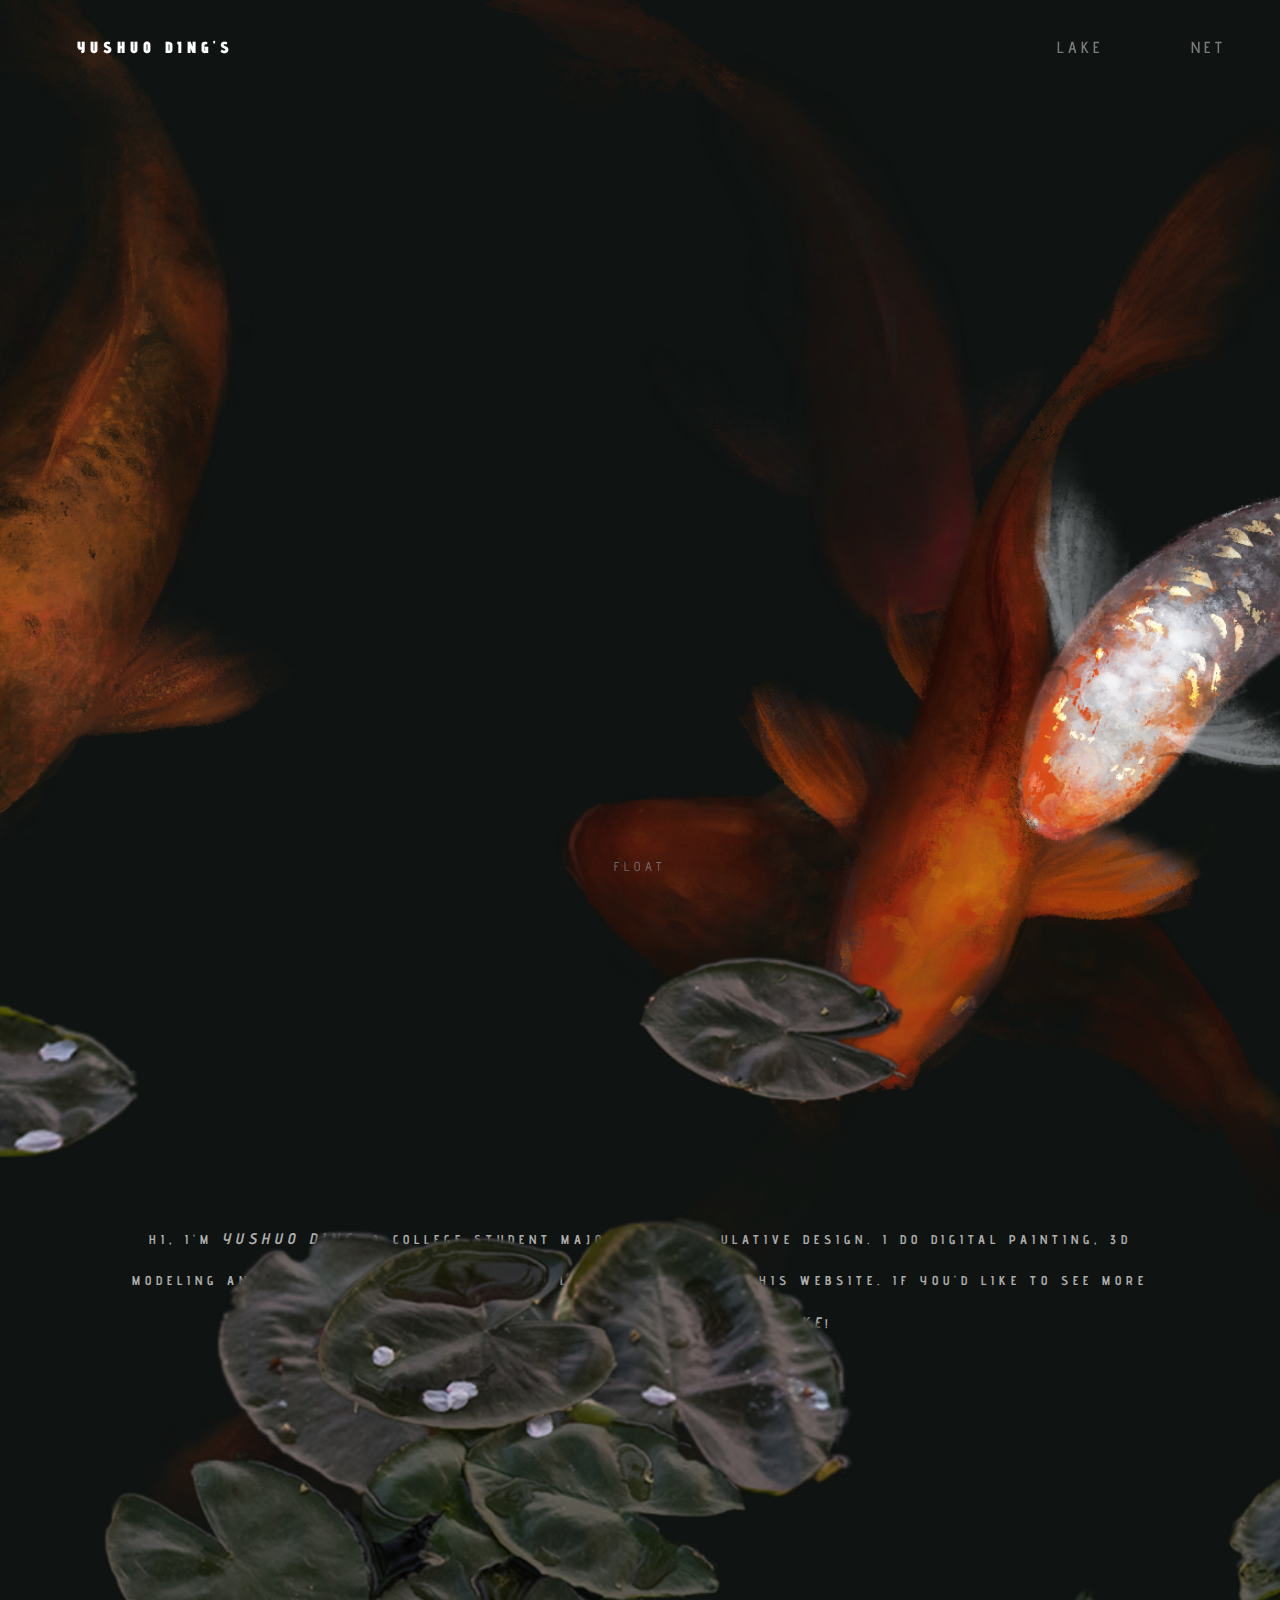
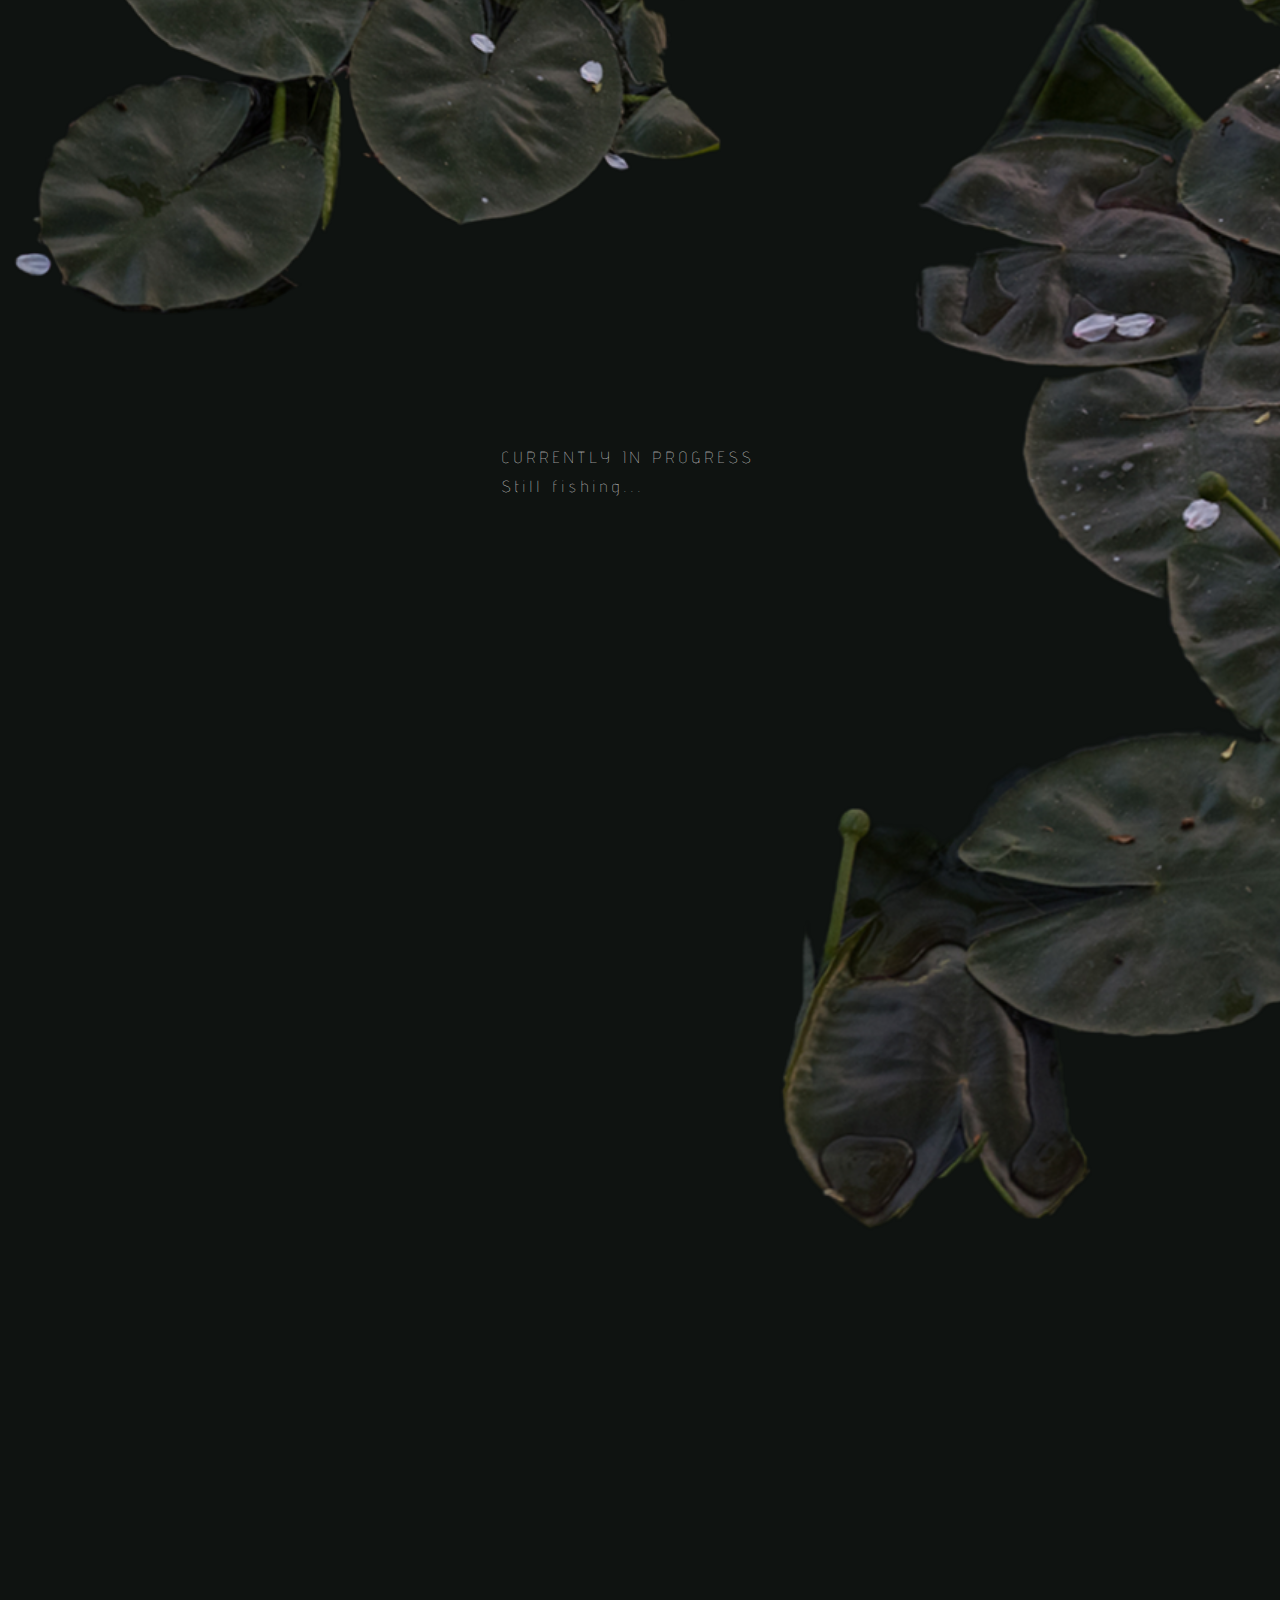
==== index.html @ 6607ebae "portfolio" ====
<!doctype html>
<html>
	<head>
		<title>Mousemove Yushuo</title>
		<link href="https://stackpath.bootstrapcdn.com/font-awesome/4.7.0/css/font-awesome.min.css"rel="stylesheet">
		<link rel= "stylesheet" type= "text/css" href="style.css">
	</head>
	<body>
		<header>
			<a href="exp1.html" class="LOGO">YUSHUO DING'S</a>
			<ul>
				<li><a href="pond.html" class="active">LAKE</a></li>
				<li><a href="net.html">NET</a></li>
			</ul>
		</header>

		<script class="text/javescript">
			window.addEventListener("scroll", function(){
				var header = document.querySelector("header");
				header.classList.toggle("sticky", window.scrollY > 0);
			})
		</script>


		<section style="overflow:hidden">
			<h2 id="text">CATCH ME</h2>
			<a href="#" id="btn">FLOAT</a>
			<img src="fish6.png" id="fish6">
			<img src="fish5.png" id="fish5">
			<img src="fish4.png" id="fish4">
			<img src="fish3.png" id="fish3">
			<img src="fish2.png" id="fish2">
			<img src="fish1.png" id="fish1">
			<!--<img src="gradient.png" id="gra">-->
		</section>

		<div style="overflow:hidden;" class="about">
			<!--<h4>ABOUT ME</h4>-->
			<p>Hi, I'm <em>Yushuo Ding</em>, a college student majored in Speculative Design. I do digital painting, 3D modeling and product design, including a little UI/UX, like this website. If you'd like to see more projects, please take a dive in <em>Lake</em>!</p>
		</div>

		<div style="overflow:hidden" class="sec" >
			<h3>CURRENTLY IN PROGRESS</h3>
			<p>Still fishing...
				<br><br>
				<br><br>
			</p>
			<img src="leaf1.png" id="leaf1">
			<img src="leaf2.png" id="leaf2">
			<img src="leaf3.png" id="leaf3">
			<!--<section class="leaf">

			</section>-->
		</div>

		<script>
			let text = document.getElementById('text');
			let btn = document.getElementById('btn');
			let fish6 = document.getElementById('fish6');
			let fish5 = document.getElementById('fish5');
			let fish4 = document.getElementById('fish4');
			let fish3 = document.getElementById('fish3');
			let fish2 = document.getElementById('fish2');
			let fish1 = document.getElementById('fish1');

			window.addEventListener('scroll', function(){
				let value = window.scrollY;
				fish2.style.top = value * 0.12 + 'px', fish2.style.left = value * -0.03 + 'px';;
				fish1.style.top = value * 0.3 + 'px', fish1.style.left = value * -0.006 + 'px';
				fish5.style.top = value * 0.5 + 'px', fish5.style.left = value * -0.1 + 'px';
				fish4.style.left = value * -0.2 + 'px';
				fish6.style.left = value * -0.3 + 'px', fish6.style.top = value * 0.5 + 'px';
				text.style.marginLeft = value * -0.7 + 'px', text.style.marginTop = value * 0.04 + 'px';
			})

		</script>
		<div>
		<script>
			let leaf3 = document.getElementById('leaf3');
			let leaf2 = document.getElementById('leaf2');
			let leaf1 = document.getElementById('leaf1');

			window.addEventListener('scroll', function(){
				let value = window.scrollY*0.5;
				leaf1.style.left = value * -1.7 + 'px';
				leaf2.style.left = value * -1.5 + 'px';
				leaf3.style.left = value * 0.7 + 'px';
			})
		</script>
		</div>
	</body>
</html>




<!--https://imagekit.io/blog/how-to-resize-image-in-html/#:~:text=One%20of%20the%20simplest%20ways,image%20is%20640%C3%97960.-->
---- style.css ----
@import url('https://fonts.googleapis.com/css2?family=Advent+Pro:wght@100&family=Oi&display=swap');

*
{
	margin:0;
	padding: 0;
	box-sizing: border-box;
	font-family: 'Advent Pro', sans-serif;
	scroll-behavior: smooth;
}

body
{
	min-height: auto;
	background: #181d1b;
	background: linear-gradient(transparent,#181d1b);
}
header{
	position: fixed;
	top: 0;
	left: 0;
	width: 100%;
	padding:3% 8%;
	display: flex;
	justify-content: space-between;
	align-items: center;
	transition: 0.6s;
	z-index: 10005;
}

header.sticky{ /*悬浮menu*/
	padding:5% 10%;  /*调整白条长宽*/
	background: linear-gradient(#0f1211, transparent);
	z-index: 9999;
}


header .LOGO
{
	position: absolute;
	top:0;
	left:0;
	padding:3% 6%;
	display:flex;
	justify-content:space-between;
	align-items: center;
	z-index: 10000;


	color:#fff;
	font-weight: 900;
	text-decoration: none;
	font-size:1em;
	text-transform:uppercase;
	letter-spacing: 5px;
}

header ul{
	display: flex;
	justify-content: center;
	align-items: right;

	position: absolute;
	display:flex;
	justify-content:space-between;
	align-items: right;
	z-index: 10000;
	top:0;
	left:0;
	padding:3% 77%;
	letter-spacing: 4px;
}

header ul li{   /*LAKE and FISHING*/
	list-style: none;
	margin-left: 40%;
	font-weight: 600;
}

header ul li a{
	text-decoration: none;
	border-radius: 14px;
	padding:6px 15px;
	color:#7B7B7B;
}

header ul li a:hover
/*header ul li a.active*/ {
	background: #ffffffb8;
	color:#111;
	transition: 0.4s;
}

header ul li a:hover
/*header ul li a.active*/ {
	background: #ffffffb8;
	color:#111;
	transition: 0.4s;
}


section{
	position: absolute;
	width: 100%;
	height: 170%;  /*调整下面那条鱼*/
	padding: 100px;
	display: flex;
	justify-content: center;
	align-items: center;
}
section::before{
	content: '';
	position:absolute;
	bottom: 0;
	width: 100%;
	height: 80px;
	background:linear-gradient(to top,#0f1311, transparent);
	z-index:30;
}

section img{
	position: absolute;
	top:0;
	left:0;
	width: 100%;
	height: 100%;
	object-fit:cover;
	pointer-events: none;
}
/*section img#moon{
	mix-blend-mode: screen;
}*/
/*section img#gra{
	z-index:20;
}*/
section img#fish1{
	z-index: 25;
}
section img#fish2{
	z-index: 24;
}
section img#fish4{
	z-index: 22;
}
section img#fish5{
	z-index: 23;
}
section img#fish3{
	z-index: 18;
}
section img#fish6{
	transform: translate(-8vw, 9vh);
	z-index: 17;
}
#text{ /*CATCH*/
	left: 50%;
	top: 55%;
	position:absolute;
	color:#fff;
	white-space: nowrap;
	font-size: 3.6em;
	font-weight: 500;
	z-index: 7;
	letter-spacing: 9px;
}
#btn{   /*FLOAT*/
	text-decoration: none;
	padding: 8px 50vw;
	/*border-radius: 14px;*/
	font-size: 1em;
	/*background: rgba(255, 255, 255, 0.149);*/
	color:#878787b8;
	z-index: 100000;	
	letter-spacing: 5px;
	font-size: 0.8em;
	font-weight: 500;
	position: fixed;
	bottom: 2%;
	justify-content: center;
}

#btn:hover{
	color:#ffffff;
	transition: 0.4s;}



.about{
	font-size: 0.8em;
	color: rgb(174, 174, 174);
	font-weight: 700;
	letter-spacing: 5px;
	text-transform:uppercase;
	position: absolute;
	width: 100%;
	padding: 95% 10%;
	display: flex;
	justify-content: center;
	align-items: center;
	z-index: 5;
	text-align: center;
	line-height: 3;
}
.about em{font-size: 1.2em;}
.sec{
	position: relative;
	padding: 160% 5%;
	color:#fff;
	background: #0f1311;
	/*z-index: 6;*/

}

.sec h3{
	font-size: 1em;
	margin-bottom: 10px;
	color: #fff;
	font-weight: 50;
	letter-spacing: 5px;
	margin-left: 38%;
	z-index: 10;
}
.sec p{
	font-size: 1em;
	margin-bottom: 10px;
	color: #fff;
	font-weight: 50;
	letter-spacing: 5px;
	padding-bottom: 50%;	
	margin-left: 38%;
	z-index: 11;
}

.sec img{
	position: absolute;
	top:20%;

	width:120%;
	height: 40%;
	object-fit:cover;
	pointer-events: none;
	background-size: contain;
	display: flex;
	
}

.sec img#leaf1{
	z-index: 3200;
	left:-10%;
}
.sec img#leaf2{
	z-index: 3300;
	left:30%;
}
.sec img#leaf3{
	z-index: 3400;
	left:-40%;
	top: 20%;
	width: auto;
}
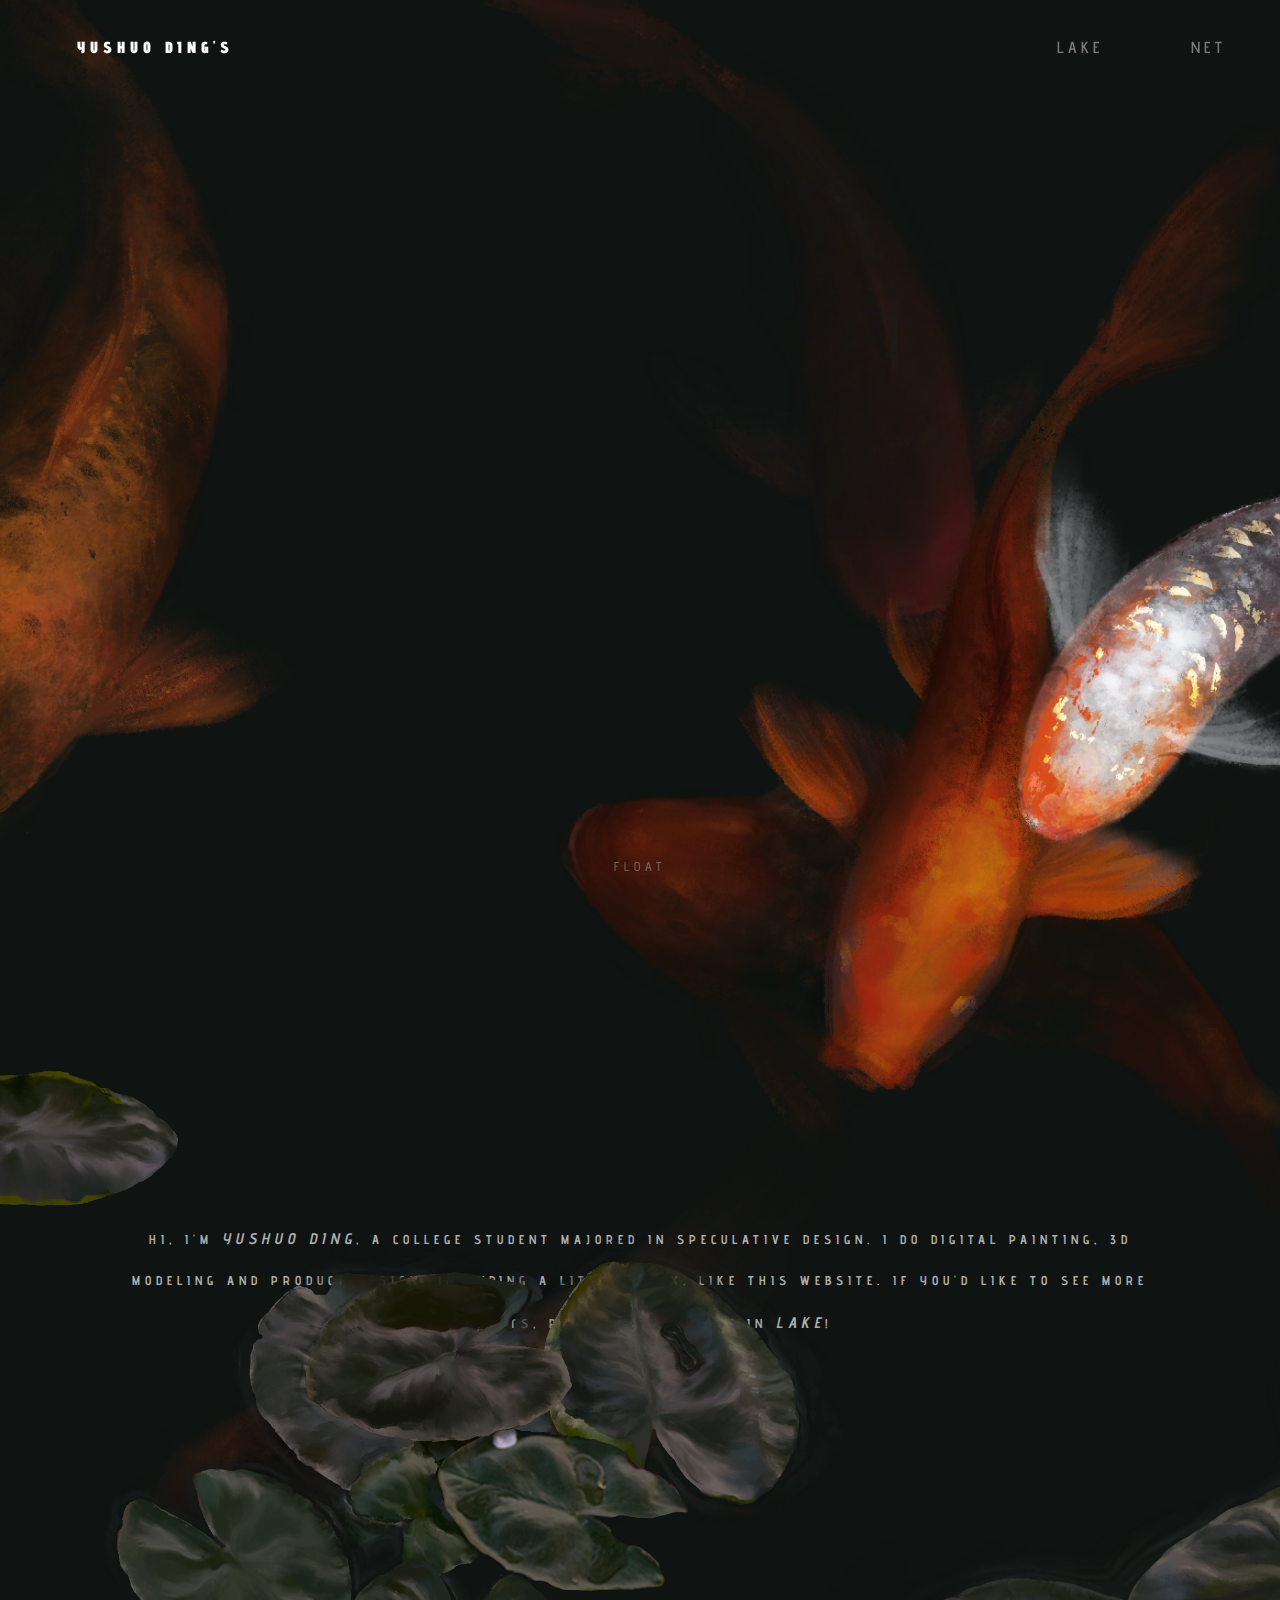
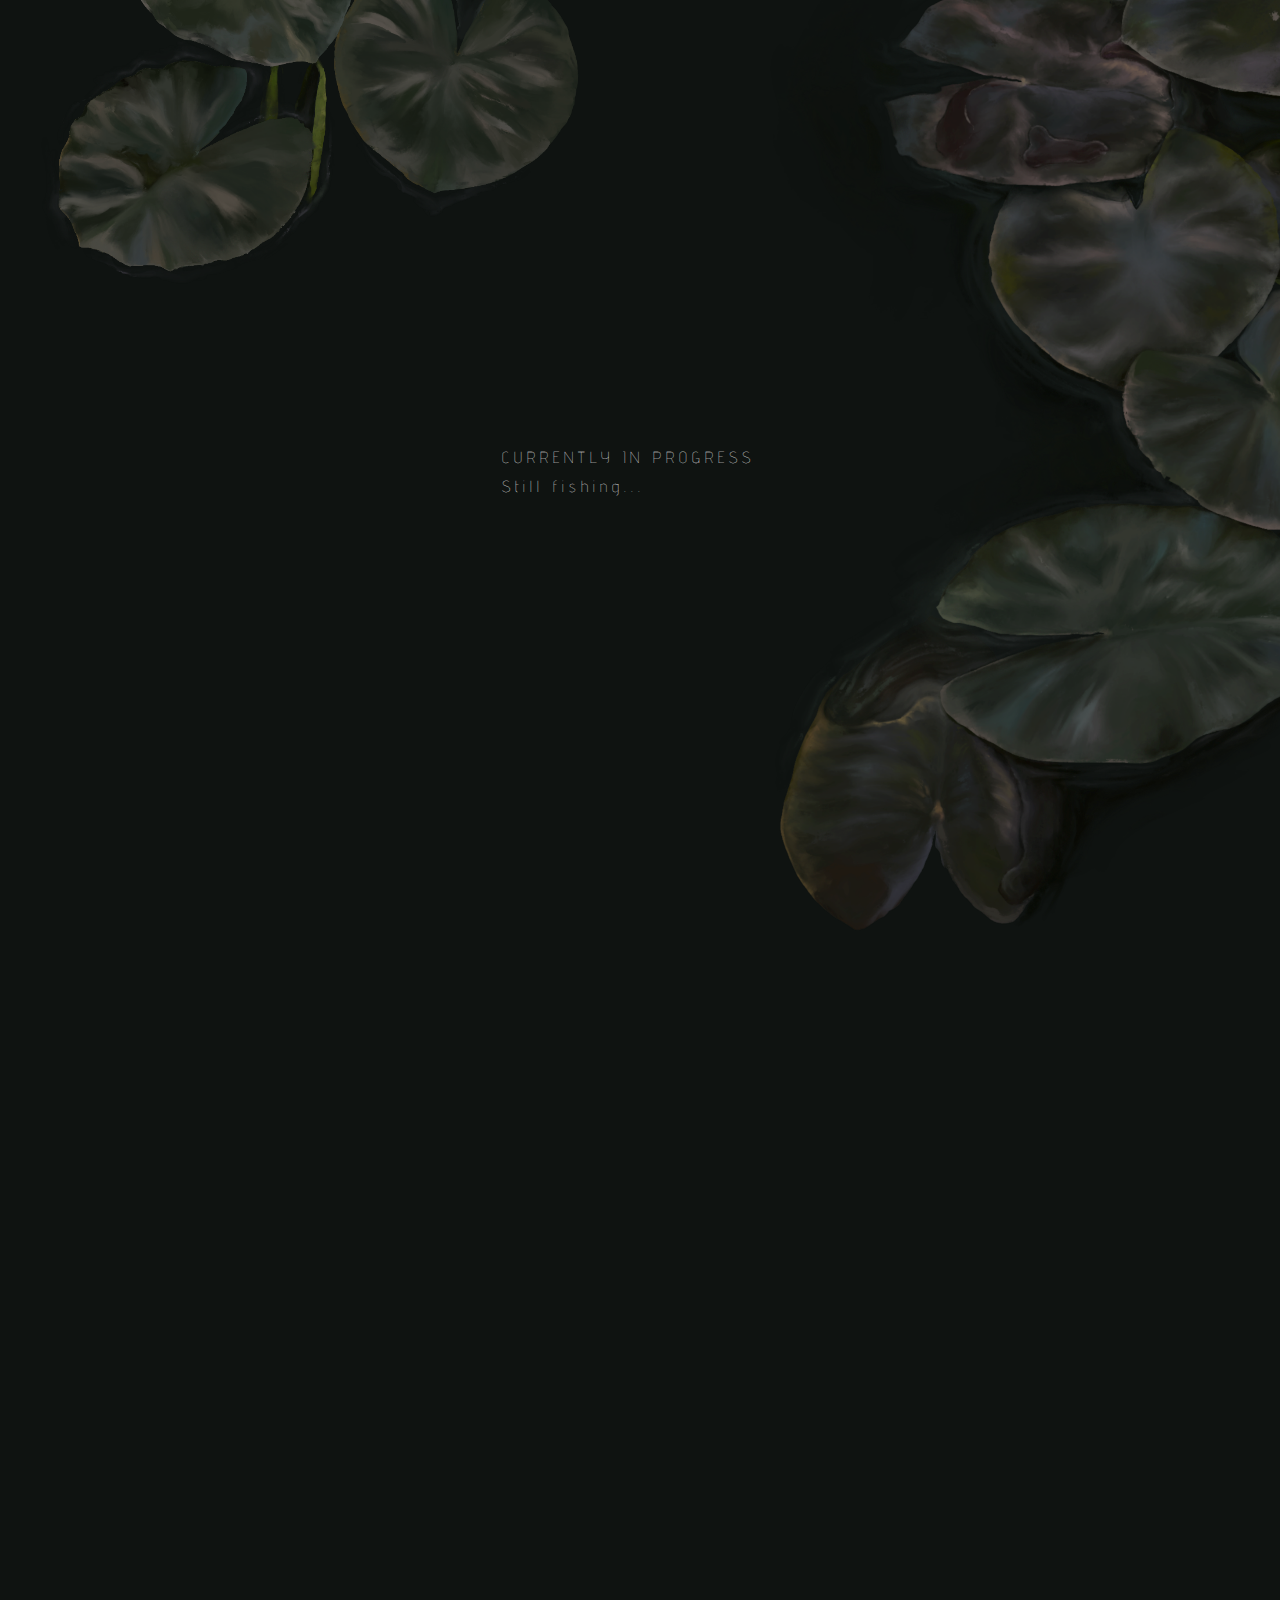
==== commit 204453b7: "update2" ====
--- a/index.html
+++ b/index.html
@@ -1,7 +1,7 @@
 <!doctype html>
 <html>
 	<head>
-		<title>Mousemove Yushuo</title>
+		<title>Yushuo Ding</title>
 		<link href="https://stackpath.bootstrapcdn.com/font-awesome/4.7.0/css/font-awesome.min.css"rel="stylesheet">
 		<link rel= "stylesheet" type= "text/css" href="style.css">
 	</head>
--- a/style.css
+++ b/style.css
@@ -109,7 +109,7 @@
 	justify-content: center;
 	align-items: center;
 }
-section::before{
+section::before{ /*分割渐变*/
 	content: '';
 	position:absolute;
 	bottom: 0;
@@ -198,7 +198,7 @@
 	display: flex;
 	justify-content: center;
 	align-items: center;
-	z-index: 5;
+	z-index: 51;
 	text-align: center;
 	line-height: 3;
 }
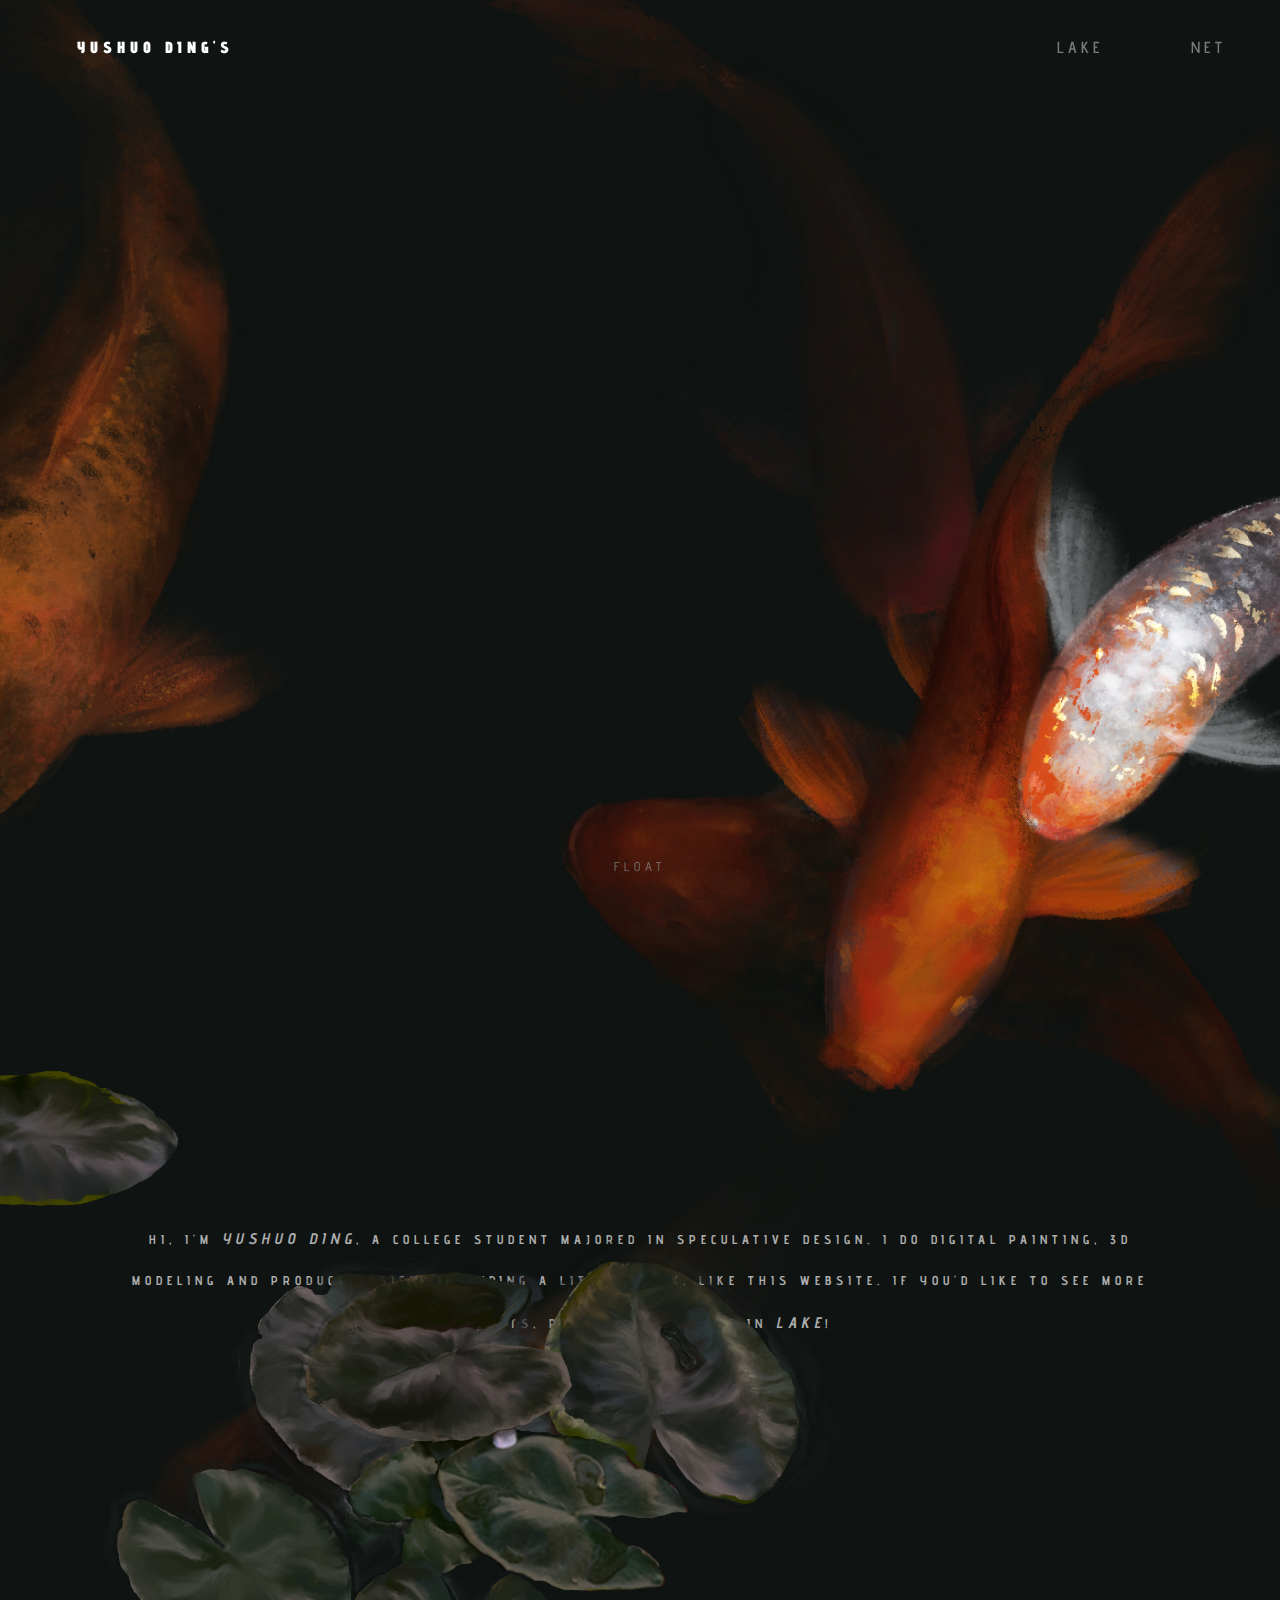
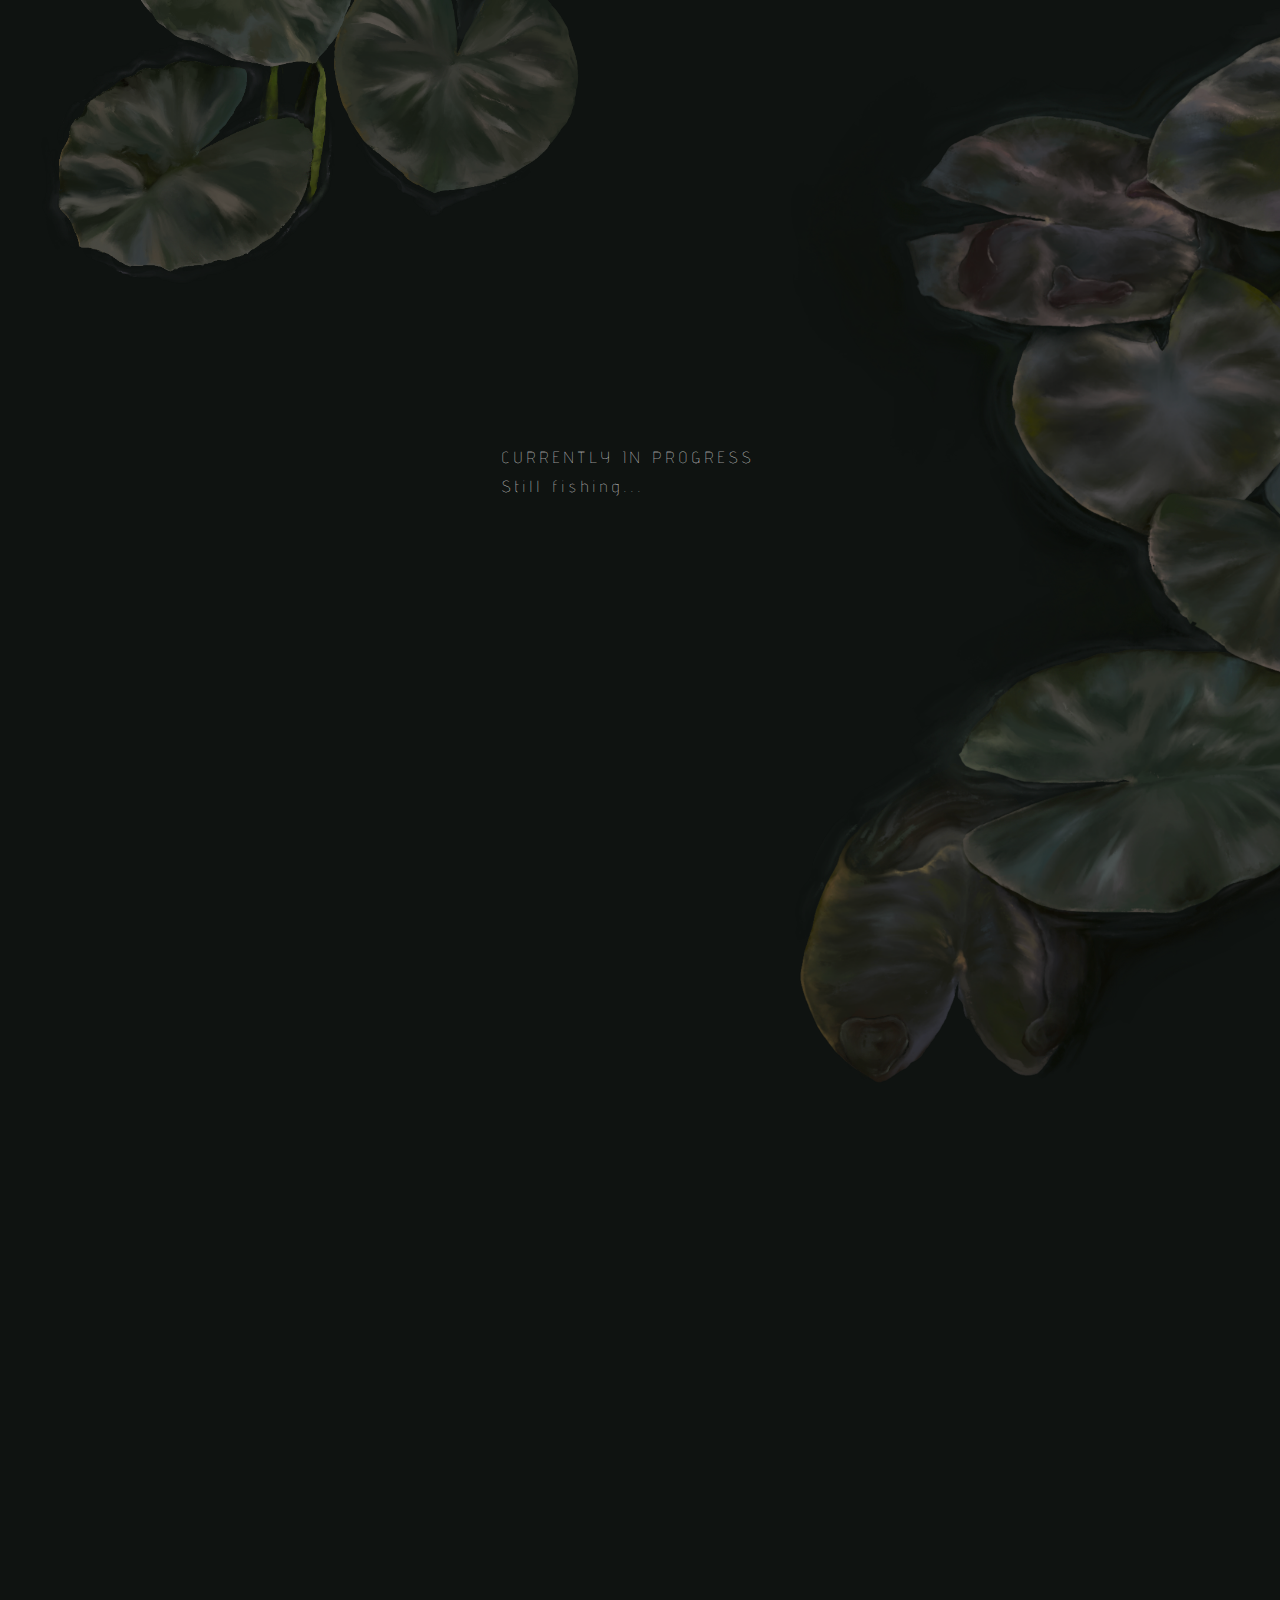
==== commit a6de9c8b: "Update index.html" ====
--- a/index.html
+++ b/index.html
@@ -46,7 +46,7 @@
 				<br><br>
 			</p>
 			<img src="leaf1.png" id="leaf1">
-			<img src="leaf2.png" id="leaf2">
+			<img src="leaf2.3.png" id="leaf2">
 			<img src="leaf3.png" id="leaf3">
 			<!--<section class="leaf">
 
